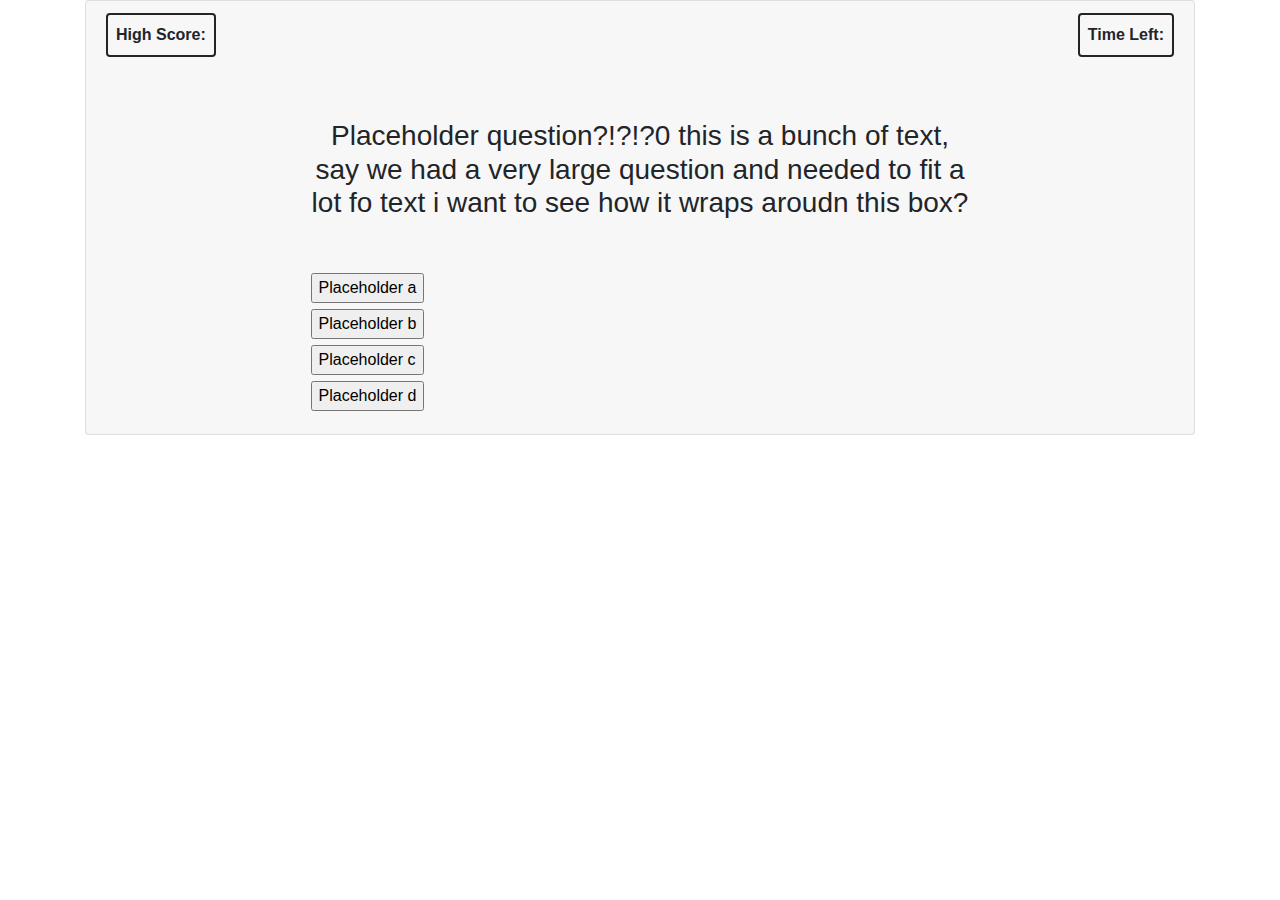
==== index.html @ 5a715a5c "Further styling to index.html" ====
<!DOCTYPE html>
<html lang="en">
<head>
    <meta charset="UTF-8">
    <meta name="viewport" content="width=device-width, initial-scale=1.0">
    <link rel="stylesheet" href="https://stackpath.bootstrapcdn.com/bootstrap/4.5.2/css/bootstrap.min.css" integrity="sha384-JcKb8q3iqJ61gNV9KGb8thSsNjpSL0n8PARn9HuZOnIxN0hoP+VmmDGMN5t9UJ0Z" crossorigin="anonymous">
    <script src="https://code.jquery.com/jquery-3.5.1.slim.min.js" integrity="sha384-DfXdz2htPH0lsSSs5nCTpuj/zy4C+OGpamoFVy38MVBnE+IbbVYUew+OrCXaRkfj" crossorigin="anonymous"></script>
    <script src="https://cdn.jsdelivr.net/npm/popper.js@1.16.1/dist/umd/popper.min.js" integrity="sha384-9/reFTGAW83EW2RDu2S0VKaIzap3H66lZH81PoYlFhbGU+6BZp6G7niu735Sk7lN" crossorigin="anonymous"></script>
    <script src="https://stackpath.bootstrapcdn.com/bootstrap/4.5.2/js/bootstrap.min.js" integrity="sha384-B4gt1jrGC7Jh4AgTPSdUtOBvfO8shuf57BaghqFfPlYxofvL8/KUEfYiJOMMV+rV" crossorigin="anonymous"></script>

    <link rel="stylesheet" href="css/styles.css">
    <title>Document</title>
</head>
<body>
<div class="container">
    <div class="card">
        <div class="card-header">
            <div class="display-box left" id="scorebox">
                High Score:
            </div>
            <div class="right display-box" id="timer">Time Left: 
            </div>
        </div>
        <div class="card-body">
            <div class="container" id="question-box-container"><h3 class="question-box">Placeholder question?!?!?0 this is a bunch of text, say we had a very large question and needed to fit a lot fo text i want to see how it wraps aroudn this box?</h3></div>
            
            <div class="row"><input type="button" class="button answer-options" value="Placeholder a"/></div>
            <div class="row"><input type="button" class="button answer-options" value="Placeholder b"/></div>
            <div class="row"><input type="button" class="button answer-options" value="Placeholder c"/></div>
            <div class="row"><input type="button" class="button answer-options" value="Placeholder d"/></div>
            
            
            
            
            
        </div>
      </div>





</div>
<script src="javascript/script.js"></script>
</body>
</html>
---- css/styles.css ----
.right {
    float: right;
  }

  .left {
    float: left;
  }

  .display-box {
    text-align: center;
    padding: .5rem;
    border: 2px;
    border-style: solid;
    font-weight: 700;
    border-radius: 4px;
    border-collapse: separate;
    border-spacing: .25rem;
}

.card-body {
    background-color: rgba(0,0,0,.03);
}

.card-header {
  border-bottom: none;
  border-bottom-width: none;
  border-bottom-style: none;
  border-bottom-color: none;
}

.answer-options {
  margin-top: 3px;
  margin-bottom: 3px;
  margin-left: 20%;
}

.question-box {
  text-align: center;
}

#question-box-container {
margin-top: 30px;
max-width: 65%;
margin-bottom: 50px;
}
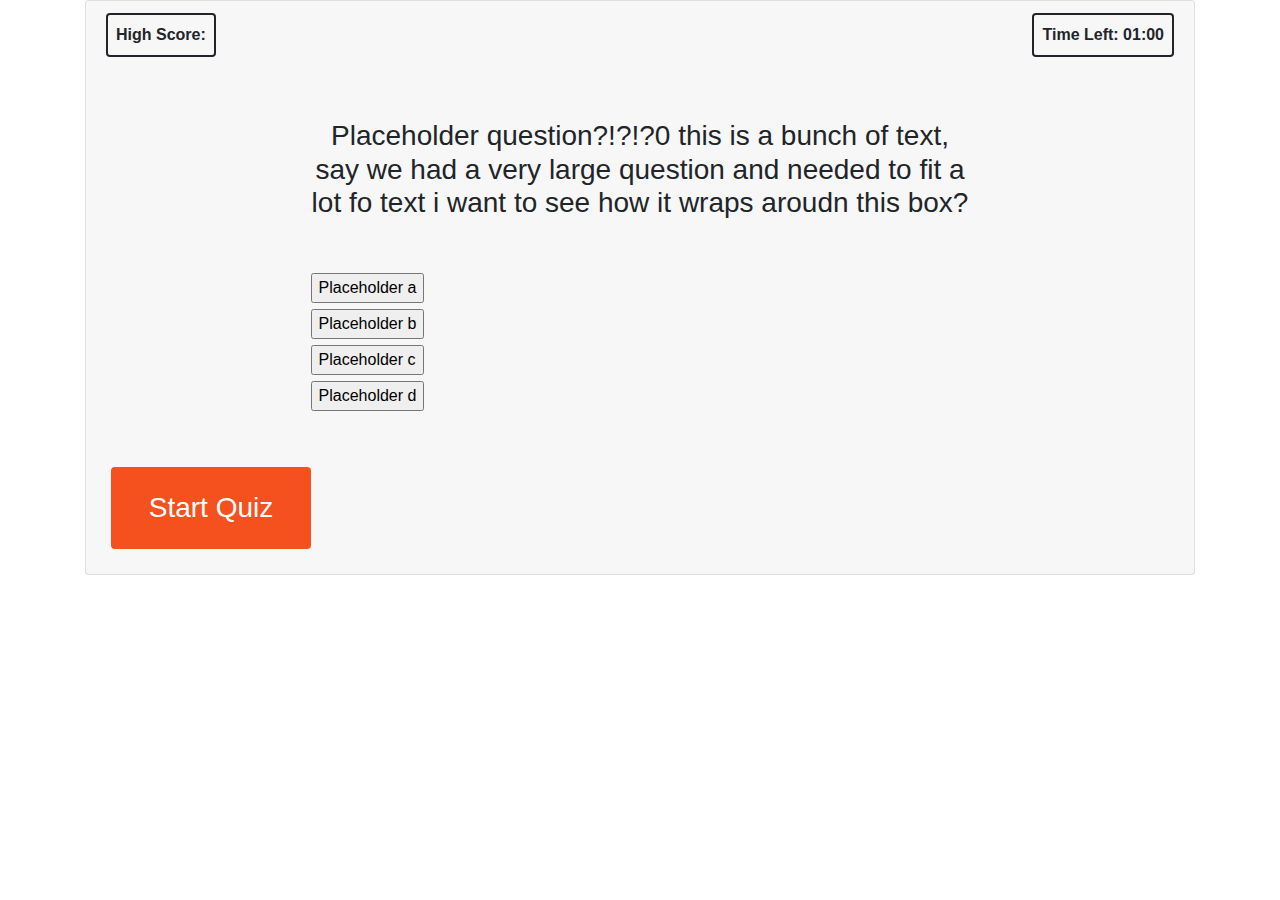
==== commit cfc5e838: "Added styling to index.html, implemented timer and animated start button" ====
--- a/index.html
+++ b/index.html
@@ -18,21 +18,20 @@
             <div class="display-box left" id="scorebox">
                 High Score:
             </div>
-            <div class="right display-box" id="timer">Time Left: 
+            <div class="right display-box" id="timer">Time Left: <span id="time">01:00</span>
             </div>
         </div>
         <div class="card-body">
             <div class="container" id="question-box-container"><h3 class="question-box">Placeholder question?!?!?0 this is a bunch of text, say we had a very large question and needed to fit a lot fo text i want to see how it wraps aroudn this box?</h3></div>
             
-            <div class="row"><input type="button" class="button answer-options" value="Placeholder a"/></div>
-            <div class="row"><input type="button" class="button answer-options" value="Placeholder b"/></div>
-            <div class="row"><input type="button" class="button answer-options" value="Placeholder c"/></div>
-            <div class="row"><input type="button" class="button answer-options" value="Placeholder d"/></div>
+            <div class="row"><input type="button" id="answer1" class="button answer-options" value="Placeholder a"/></div>
+            <div class="row"><input type="button" id="answer2" class="button answer-options" value="Placeholder b"/></div>
+            <div class="row"><input type="button" id="answer3" class="button answer-options" value="Placeholder c"/></div>
+            <div class="row"><input type="button" id="answer4" class="button answer-options" value="Placeholder d"/></div>
+            <div class="row"><br><br></div>
+            <button class="start-button" id="start-button" style="vertical-align:middle"><span>Start Quiz</span></button>
             
-            
-            
-            
-            
+        
         </div>
       </div>
 
--- a/css/styles.css
+++ b/css/styles.css
@@ -42,4 +42,45 @@
 margin-top: 30px;
 max-width: 65%;
 margin-bottom: 50px;
+}
+
+.start-button {
+  margin:auto;
+  display: inline-block;
+  border-radius: 4px;
+  background-color: #f4511e;
+  border: none;
+  color: #FFFFFF;
+  text-align: center;
+  font-size: 28px;
+  padding: 20px;
+  width: 200px;
+  transition: all 0.5s;
+  cursor: pointer;
+  margin: 5px;
+}
+
+.start-button span {
+  cursor: pointer;
+  display: inline-block;
+  position: relative;
+  transition: 0.5s;
+}
+
+.start-button span:after {
+  content: '\00bb';
+  position: absolute;
+  opacity: 0;
+  top: 0;
+  right: -20px;
+  transition: 0.5s;
+}
+
+.start-button:hover span {
+  padding-right: 25px;
+}
+
+.start-button:hover span:after {
+  opacity: 1;
+  right: 0;
 }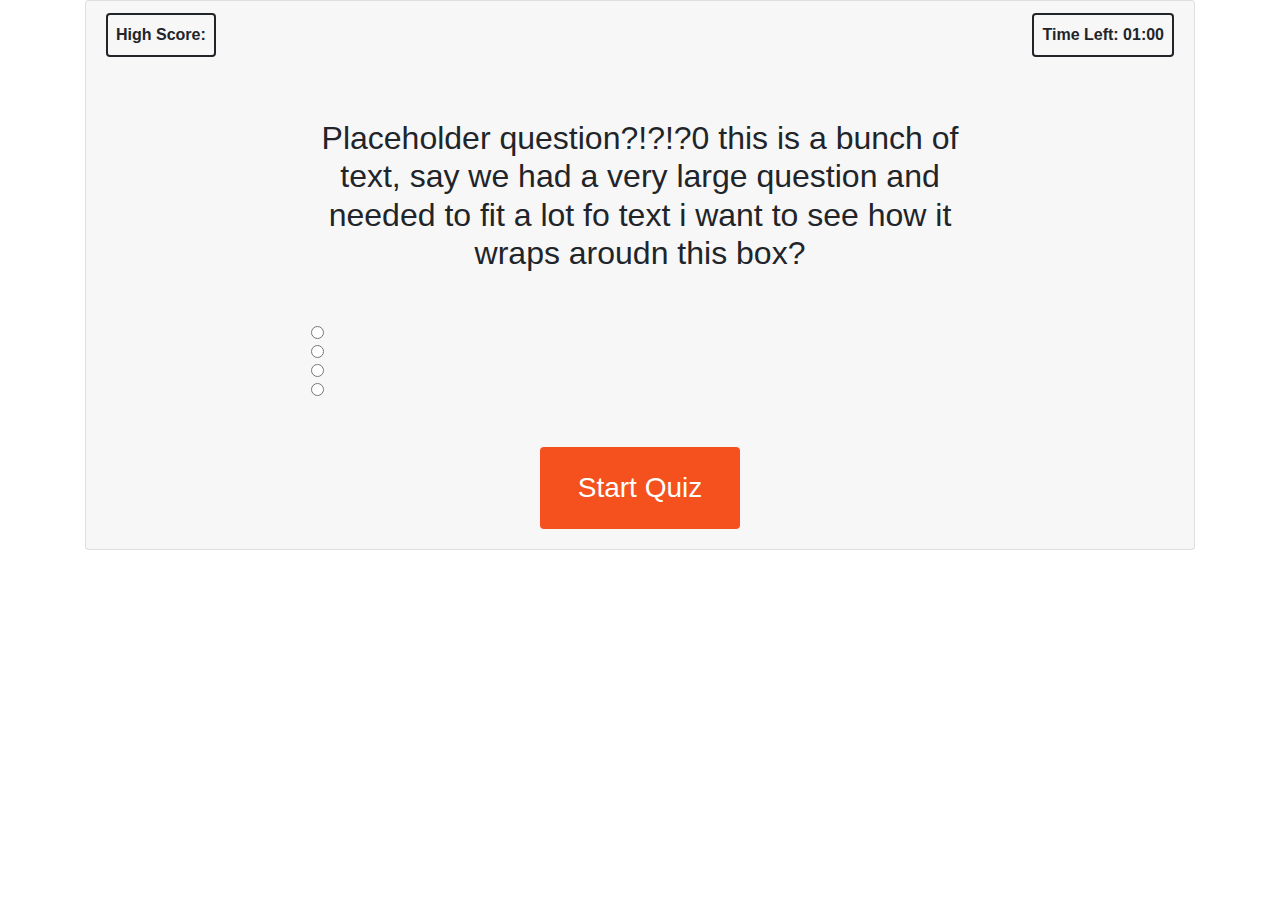
==== commit f81c7a0f: "Updated styling for start/continue button. Implemented radio buttons" ====
--- a/index.html
+++ b/index.html
@@ -22,22 +22,16 @@
             </div>
         </div>
         <div class="card-body">
-            <div class="container" id="question-box-container"><h3 class="question-box">Placeholder question?!?!?0 this is a bunch of text, say we had a very large question and needed to fit a lot fo text i want to see how it wraps aroudn this box?</h3></div>
+            <div class="container" id="question-box-container"><h2 class="question-box" id="question-box">Placeholder question?!?!?0 this is a bunch of text, say we had a very large question and needed to fit a lot fo text i want to see how it wraps aroudn this box?</h2></div>
             
-            <div class="row"><input type="button" id="answer1" class="button answer-options" value="Placeholder a"/></div>
-            <div class="row"><input type="button" id="answer2" class="button answer-options" value="Placeholder b"/></div>
-            <div class="row"><input type="button" id="answer3" class="button answer-options" value="Placeholder c"/></div>
-            <div class="row"><input type="button" id="answer4" class="button answer-options" value="Placeholder d"/></div>
+            <div class="row"><input type="radio" name="choice" id="answer1" class="answer-options"/><label for="answer1" id ="answer-text1"></label></div>
+            <div class="row"><input type="radio" name="choice" id="answer2" class="answer-options"/><label for="answer2" id ="answer-text2"></label></div>
+            <div class="row"><input type="radio" name="choice" id="answer3" class="answer-options"/><label for="answer3" id ="answer-text3"></label></div>
+            <div class="row"><input type="radio" name="choice" id="answer4" class="answer-options"/><label for="answer4" id ="answer-text4"></label></div>
             <div class="row"><br><br></div>
-            <button class="start-button" id="start-button" style="vertical-align:middle"><span>Start Quiz</span></button>
-            
-        
+            <div class="row"><button class="start-button" id="start-button" style="vertical-align:middle"><span id="buttonText">Start Quiz</span></button></div>
         </div>
       </div>
-
-
-
-
 
 </div>
 <script src="javascript/script.js"></script>
--- a/css/styles.css
+++ b/css/styles.css
@@ -44,7 +44,7 @@
 margin-bottom: 50px;
 }
 
-.start-button {
+.start-button, .continue-button {
   margin:auto;
   display: inline-block;
   border-radius: 4px;
@@ -57,17 +57,16 @@
   width: 200px;
   transition: all 0.5s;
   cursor: pointer;
-  margin: 5px;
 }
 
-.start-button span {
+.start-button span, .continue-button span {
   cursor: pointer;
   display: inline-block;
   position: relative;
   transition: 0.5s;
 }
 
-.start-button span:after {
+.start-button span:after, .continue-button span:after {
   content: '\00bb';
   position: absolute;
   opacity: 0;
@@ -76,11 +75,31 @@
   transition: 0.5s;
 }
 
-.start-button:hover span {
+.start-button:hover span, .continue-button:hover span {
   padding-right: 25px;
 }
 
-.start-button:hover span:after {
+.start-button:hover span:after, .continue-button:hover span:after {
   opacity: 1;
   right: 0;
+}
+
+.continue-button:disabled {
+  background-color: #dd9c89;
+
+}
+
+.continue-button:disabled span {
+  content: none;
+  right: 0;
+  padding-right: 0;
+}
+
+.continue-button:disabled span:after {
+  content: none;
+  right: 0;
+}
+
+.answer-options:hover {
+background-color: lightgrey;
 }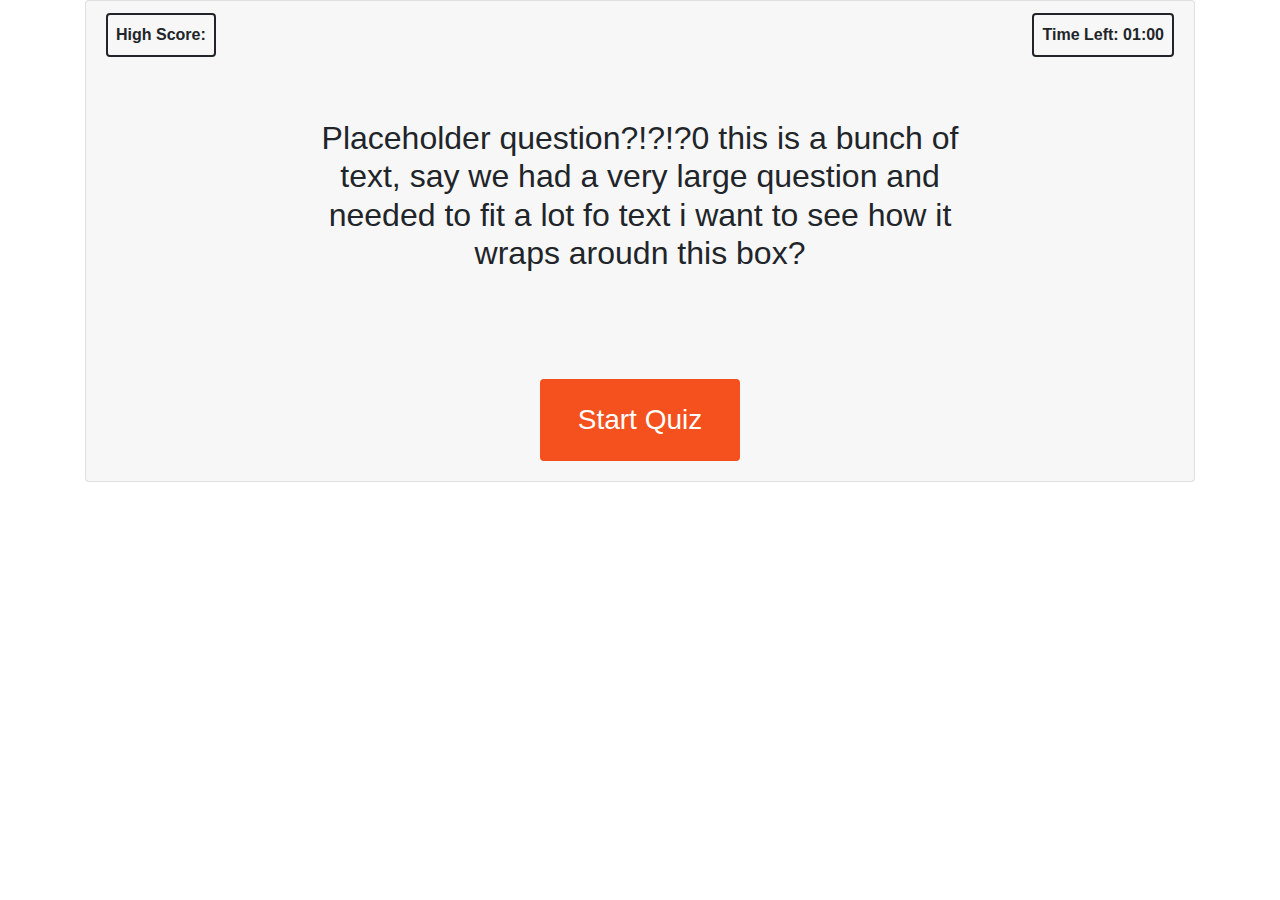
==== commit 6d6aba98: "added toast to answer submission" ====
--- a/index.html
+++ b/index.html
@@ -24,11 +24,11 @@
         <div class="card-body">
             <div class="container" id="question-box-container"><h2 class="question-box" id="question-box">Placeholder question?!?!?0 this is a bunch of text, say we had a very large question and needed to fit a lot fo text i want to see how it wraps aroudn this box?</h2></div>
             
-            <div class="row"><input type="radio" name="choice" id="answer1" class="answer-options"/><label for="answer1" id ="answer-text1"></label></div>
-            <div class="row"><input type="radio" name="choice" id="answer2" class="answer-options"/><label for="answer2" id ="answer-text2"></label></div>
-            <div class="row"><input type="radio" name="choice" id="answer3" class="answer-options"/><label for="answer3" id ="answer-text3"></label></div>
-            <div class="row"><input type="radio" name="choice" id="answer4" class="answer-options"/><label for="answer4" id ="answer-text4"></label></div>
-            <div class="row"><br><br></div>
+            <div class="row"><input type="radio" name="choice" id="answer1" class="answer-options"/> <label for="answer1" id ="answer-text1"> </label></div>
+            <div class="row"><input type="radio" name="choice" id="answer2" class="answer-options"/> <label for="answer2" id ="answer-text2"> </label></div>
+            <div class="row"><input type="radio" name="choice" id="answer3" class="answer-options"/> <label for="answer3" id ="answer-text3"> </label></div>
+            <div class="row"><input type="radio" name="choice" id="answer4" class="answer-options"/> <label for="answer4" id ="answer-text4"> </label></div>
+            <div class="row"><br><div id="snackbar">THIS IS ALL TEMPORARY, WE LIVE IN A DREAM WITHIN A DREAM</div><br></div>
             <div class="row"><button class="start-button" id="start-button" style="vertical-align:middle"><span id="buttonText">Start Quiz</span></button></div>
         </div>
       </div>
--- a/css/styles.css
+++ b/css/styles.css
@@ -102,4 +102,46 @@
 
 .answer-options:hover {
 background-color: lightgrey;
+}
+
+#snackbar {
+  visibility: hidden;
+  min-width: 250px;
+  margin-left: -125px;
+  background-color: #333;
+  color: #fff;
+  text-align: center;
+  border-radius: 2px;
+  padding: 16px;
+  position: fixed;
+  z-index: 1;
+  left: 50%;
+  bottom: 30px;
+  font-size: 17px;
+}
+
+#snackbar.show {
+  visibility: visible;
+  -webkit-animation: fadein 0.5s, fadeout 0.5s 2.5s;
+  animation: fadein 0.5s, fadeout 0.5s 2.5s;
+}
+
+@-webkit-keyframes fadein {
+  from {bottom: 0; opacity: 0;} 
+  to {bottom: 30px; opacity: 1;}
+}
+
+@keyframes fadein {
+  from {bottom: 0; opacity: 0;}
+  to {bottom: 30px; opacity: 1;}
+}
+
+@-webkit-keyframes fadeout {
+  from {bottom: 30px; opacity: 1;} 
+  to {bottom: 0; opacity: 0;}
+}
+
+@keyframes fadeout {
+  from {bottom: 30px; opacity: 1;}
+  to {bottom: 0; opacity: 0;}
 }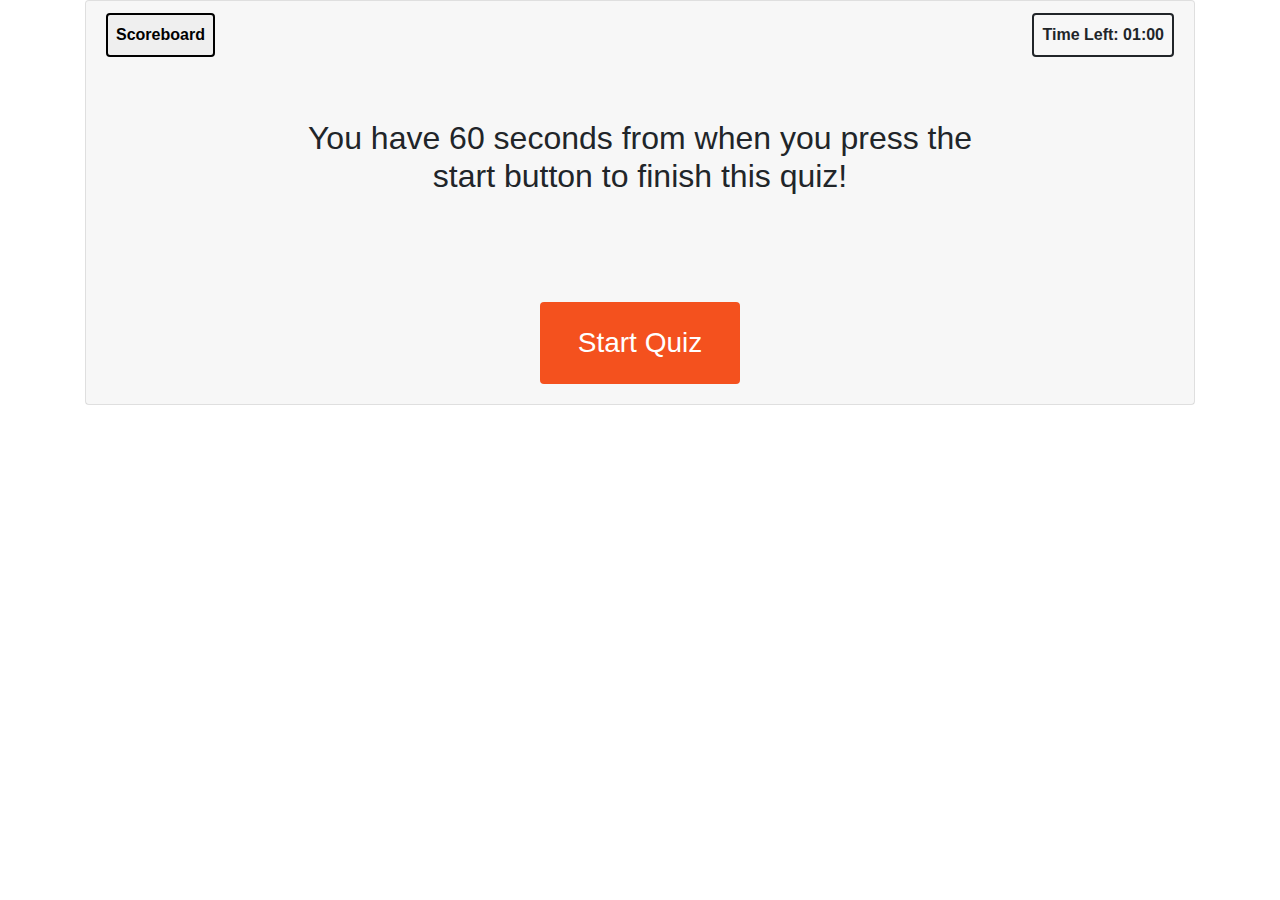
==== commit c119cf90: "Added retake test, save score and clear score buttons. Implemented scoreboard table." ====
--- a/index.html
+++ b/index.html
@@ -9,26 +9,28 @@
     <script src="https://stackpath.bootstrapcdn.com/bootstrap/4.5.2/js/bootstrap.min.js" integrity="sha384-B4gt1jrGC7Jh4AgTPSdUtOBvfO8shuf57BaghqFfPlYxofvL8/KUEfYiJOMMV+rV" crossorigin="anonymous"></script>
 
     <link rel="stylesheet" href="css/styles.css">
-    <title>Document</title>
+    <title>Quiz!</title>
 </head>
 <body>
 <div class="container">
     <div class="card">
         <div class="card-header">
-            <div class="display-box left" id="scorebox">
-                High Score:
-            </div>
-            <div class="right display-box" id="timer">Time Left: <span id="time">01:00</span>
-            </div>
+            <div class="row">
+                <div class="col-6"><button class="display-box left btn-default" id="scorebox">Scoreboard</div>
+                <div class="col-6"><div class="right display-box" id="timer">Time Left: <span id="time">01:00</span></div>
+                
+
+        </div>
+        
+        </div>
         </div>
         <div class="card-body">
-            <div class="container" id="question-box-container"><h2 class="question-box" id="question-box">Placeholder question?!?!?0 this is a bunch of text, say we had a very large question and needed to fit a lot fo text i want to see how it wraps aroudn this box?</h2></div>
-            
+            <div class="container" id="question-box-container"><h2 class="question-box" id="question-box">You have 60 seconds from when you press the start button to finish this quiz!</h2></div>
             <div class="row"><input type="radio" name="choice" id="answer1" class="answer-options"/> <label for="answer1" id ="answer-text1"> </label></div>
             <div class="row"><input type="radio" name="choice" id="answer2" class="answer-options"/> <label for="answer2" id ="answer-text2"> </label></div>
             <div class="row"><input type="radio" name="choice" id="answer3" class="answer-options"/> <label for="answer3" id ="answer-text3"> </label></div>
             <div class="row"><input type="radio" name="choice" id="answer4" class="answer-options"/> <label for="answer4" id ="answer-text4"> </label></div>
-            <div class="row"><br><div id="snackbar">THIS IS ALL TEMPORARY, WE LIVE IN A DREAM WITHIN A DREAM</div><br></div>
+            <div class="row"><br><div id="snackbar"></div><br></div>
             <div class="row"><button class="start-button" id="start-button" style="vertical-align:middle"><span id="buttonText">Start Quiz</span></button></div>
         </div>
       </div>
--- a/css/styles.css
+++ b/css/styles.css
@@ -4,6 +4,11 @@
 
   .left {
     float: left;
+  }
+
+  .left-padded {
+
+    margin-left: 25%;
   }
 
   .display-box {
@@ -144,4 +149,18 @@
 @keyframes fadeout {
   from {bottom: 30px; opacity: 1;}
   to {bottom: 0; opacity: 0;}
-}+}
+
+.center-text {
+  text-align: center;
+  float: right;
+  color: green;
+}
+
+/* #scorebox:hover {
+background-color: lightgrey;
+}
+
+#scorebox:click {
+  background-color: darkgrey;
+} */